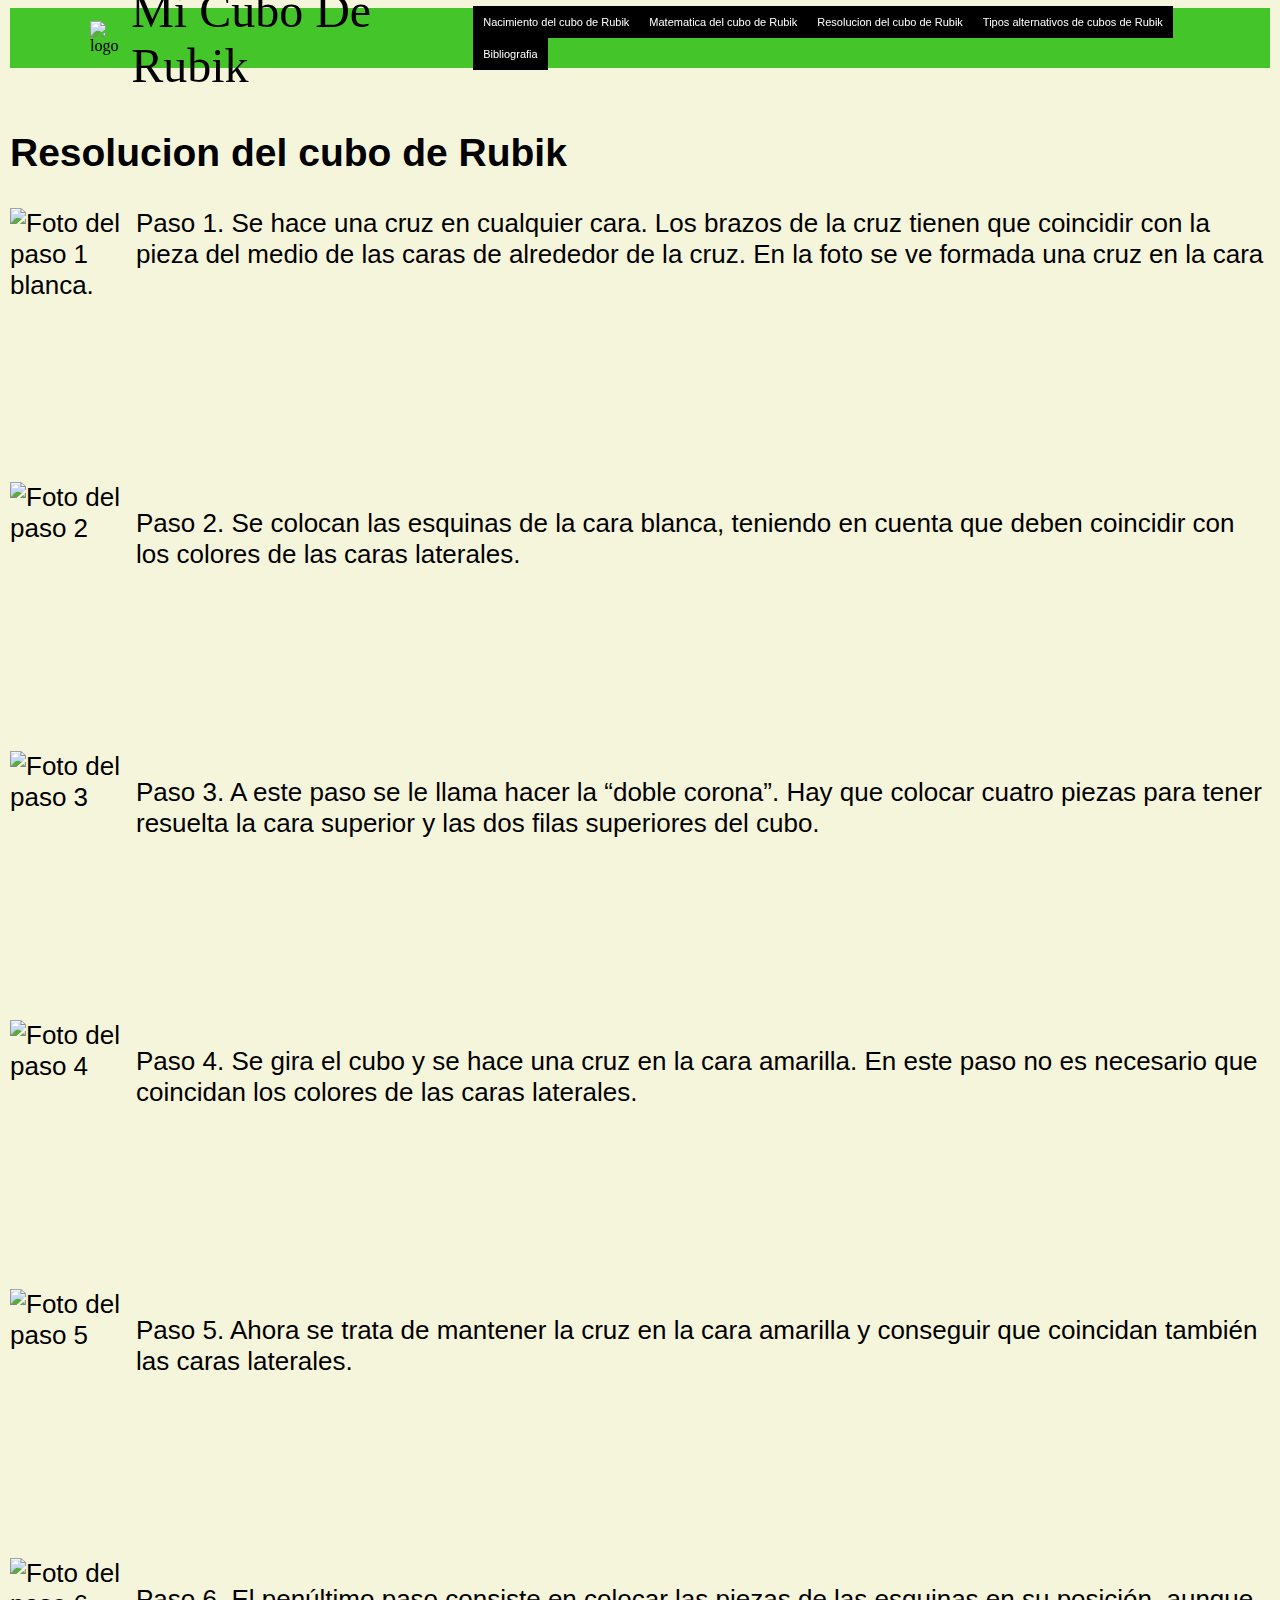
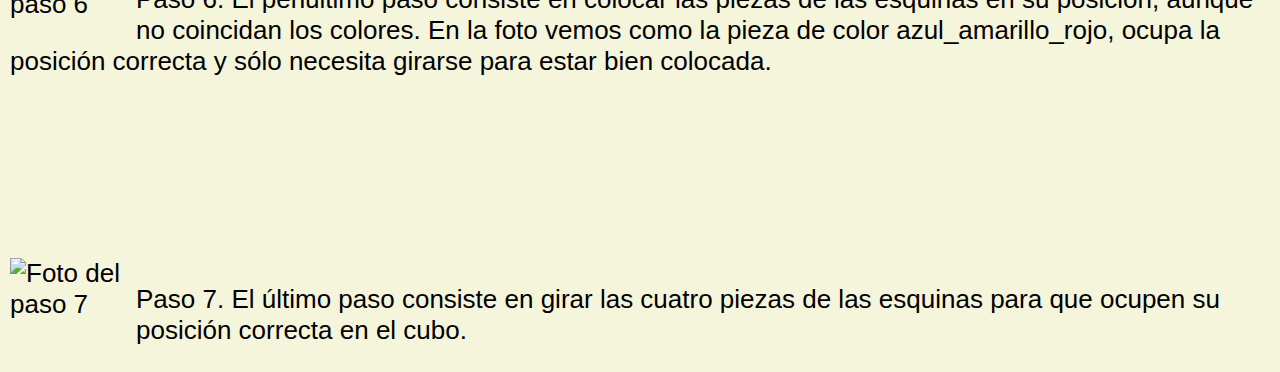
==== index3.html @ 4a59d2eb "Add files via upload" ====
<!DOCTYPE html>
<html lang="en">
<head>
    <meta charset="UTF-8">
    <meta name="viewport" content="width=device-width, initial-scale=1.0">
    <link rel="stylesheet" href="estilos.css">
    <title>Resolucion</title>
</head>
<body style="background-color: beige;">
    <header class="container">
        <img class="logo" src="./IMG/logo.png" alt ="logo">
        <h1>Mi Cubo De Rubik</h1>
            <ul id="button" class="Menu">
                <li><a href="./index.html">Nacimiento del cubo de Rubik</a></li>
                <li><a href="./index2.html">Matematica del cubo de Rubik</a></li>
                <li><a href="./index3.html">Resolucion del cubo de Rubik</a></li>
                <li><a href="./index4.html">Tipos alternativos de cubos de Rubik</a></li>
                <li><a href="./index5.html">Bibliografia</a></li>
            </ul>
    </header>

    <main>
        <br>

        <h2 id="Resolucion">Resolucion del cubo de Rubik</h2>
            <img class="Paso1" src="./IMG/Paso1.PNG" alt="Foto del paso 1">
        <p>Paso 1. Se hace una cruz en cualquier cara. Los brazos de la cruz tienen que coincidir con la pieza del medio de las caras de alrededor de la cruz. En la foto se ve formada una cruz en la cara blanca.</p>
        <br><br><br><br><br>
        <img class="Paso2" src="./IMG/Paso2.PNG" alt="Foto del paso 2">
        <p>Paso 2. Se colocan las esquinas de la cara blanca, teniendo en cuenta que deben coincidir con los colores de las caras laterales.</p>
        <br><br><br><br><br>
        <img class="Paso3" src="./IMG/Paso3.png" alt="Foto del paso 3">
        <p>Paso 3. A este paso se le llama hacer la “doble corona”. Hay que colocar cuatro piezas para tener resuelta la cara superior y las dos filas superiores del cubo.</p>
        <br><br><br><br><br>
        <img class="Paso4" src="./IMG/Paso4.png" alt="Foto del paso 4">
        <p>Paso 4. Se gira el cubo y se hace una cruz en la cara amarilla. En este paso no es necesario que coincidan los colores de las caras laterales.</p>
        <br><br><br><br><br>
        <img class="Paso5" src="./IMG/Paso5.png" alt="Foto del paso 5">
        <p>Paso 5. Ahora se trata de mantener la cruz en la cara amarilla y conseguir que coincidan también las caras laterales.</p>
        <br><br><br><br><br>
        <img class="Paso6" src="./IMG/Paso6.png" alt="Foto del paso 6">
        <p>Paso 6. El penúltimo paso consiste en colocar las piezas de las esquinas en su posición, aunque no coincidan los colores. En la foto vemos como la pieza de color azul_amarillo_rojo, ocupa la posición correcta y sólo necesita girarse para estar bien colocada.</p>
        <br><br><br><br><br>
        <img class="Paso7" src="./IMG/Cubo.jpg" alt="Foto del paso 7">
        <p>Paso 7. El último paso consiste en girar las cuatro piezas de las esquinas para que ocupen su posición correcta en el cubo.</p>


    </main>


</body>
</html>
---- estilos.css ----
body{
    
    margin-right: 10px;
    align-content: initial;
    margin-left: 10px;
}

main{
    margin: 0px;
    font-size: 26px;
    font-family: 'Gill Sans', 'Gill Sans MT', Calibri, 'Trebuchet MS', sans-serif;
    
}

h1{
    color: black;
    font: 300% Calibri;
    text-align: left;
}


h2{
    color: black;
}

img{
    max-width: 30%;
    float: left;
    
}

table,td {
    border: 1px solid black;
    text-align: center;
    margin:auto;
    background-color: #44c52a88;
    width: 600px;
    height: 50px;
}

.Mirror{
    max-width: 300px;
    float: inherit;

}

.Megamix{
    max-width: 300px;
    float: unset;
}
.xcube{
    max-width: 300px;
    float: unset;
}
.gearball{
    max-width: 300px;
    float: unset;
}

.logo{
    max-width: 4%;
    float: left;
}

.Creador{
    max-width: 33%;
}

.Paso1{
    max-width: 10%;
    float: left;
}

.Paso2{
    max-width: 10%;
    float: left;
}

.Paso3{
    max-width: 10%;
    float: left;
}

.Paso4{
    max-width: 10%;
    float: left;  
}

.Paso5{
    max-width: 10%;
    float: left;  
}

.Paso6{
    max-width: 10%;
    float: left;  
}

.Paso7{
    max-width: 10%;
    float: left;  
}

.gif{
    float: right;
}

#button{
    padding: 0;
}

#button li {
    display: inline;
    
    }

#button li a {
    font-family: Arial;
    font-size: 11px;
    text-decoration: none;
    float: left;
    padding: 10px;
    background-color: black;
    color: #fff;
    }
#button li b {
    font-family: Arial;
    font-size: 11px;
    text-decoration: none;
    float: left;
    padding: 10px;
    background-color: blue;
    color: #fff;
    }
#button li c {
    font-family: Arial;
    font-size: 11px;
    text-decoration: none;
    float: left;
    padding: 10px;
    background-color: orange;
    color: #fff;
    } 
#button li d {
    font-family: Arial;
    font-size: 11px;
    text-decoration: none;
    float: left;
    padding: 10px;
    background-color: rgb(136, 136, 2);
    color: #fff;
    }

#button li e {
    font-family: Arial;
    font-size: 11px;
    text-decoration: none;
    float: left;
    padding: 10px;
    background-color: red;
    color: #fff;
}

#button li a:hover {
    background-color: grey;
    margin-top: -2;
    padding-bottom: 12px;
    }

#button li b:hover {
background-color: blue;
margin-top: -2;
padding-bottom: 12px;
}
#button li c:hover {
background-color: orange;
margin-top: -2;
padding-bottom: 12px;
}
#button li d:hover {
background-color: rgb(136, 136, 2);
margin-top: -2;
padding-bottom: 12px;
}
#button li e:hover {
background-color: red;
margin-top: -2;
padding-bottom: 12px;
}

.container {
    width: 100%;
    height: 60px;
    background: #44c52a;
    display: flex;
    justify-content: space-between;
    align-items: center;
    padding: 0 5rem;
    box-sizing: border-box;
    position: sticky;
    top: 0px;
}

.banner {
    width: 100%;
    padding: 9rem 3rem;
    text-align: center;
    background: url("../img/fondo.jpg");
    background-color: rgba(0, 0, 0, 0.3);
    background-blend-mode: soft-light;
    background-size: cover;
    background-position: center;
    box-sizing: border-box;
}
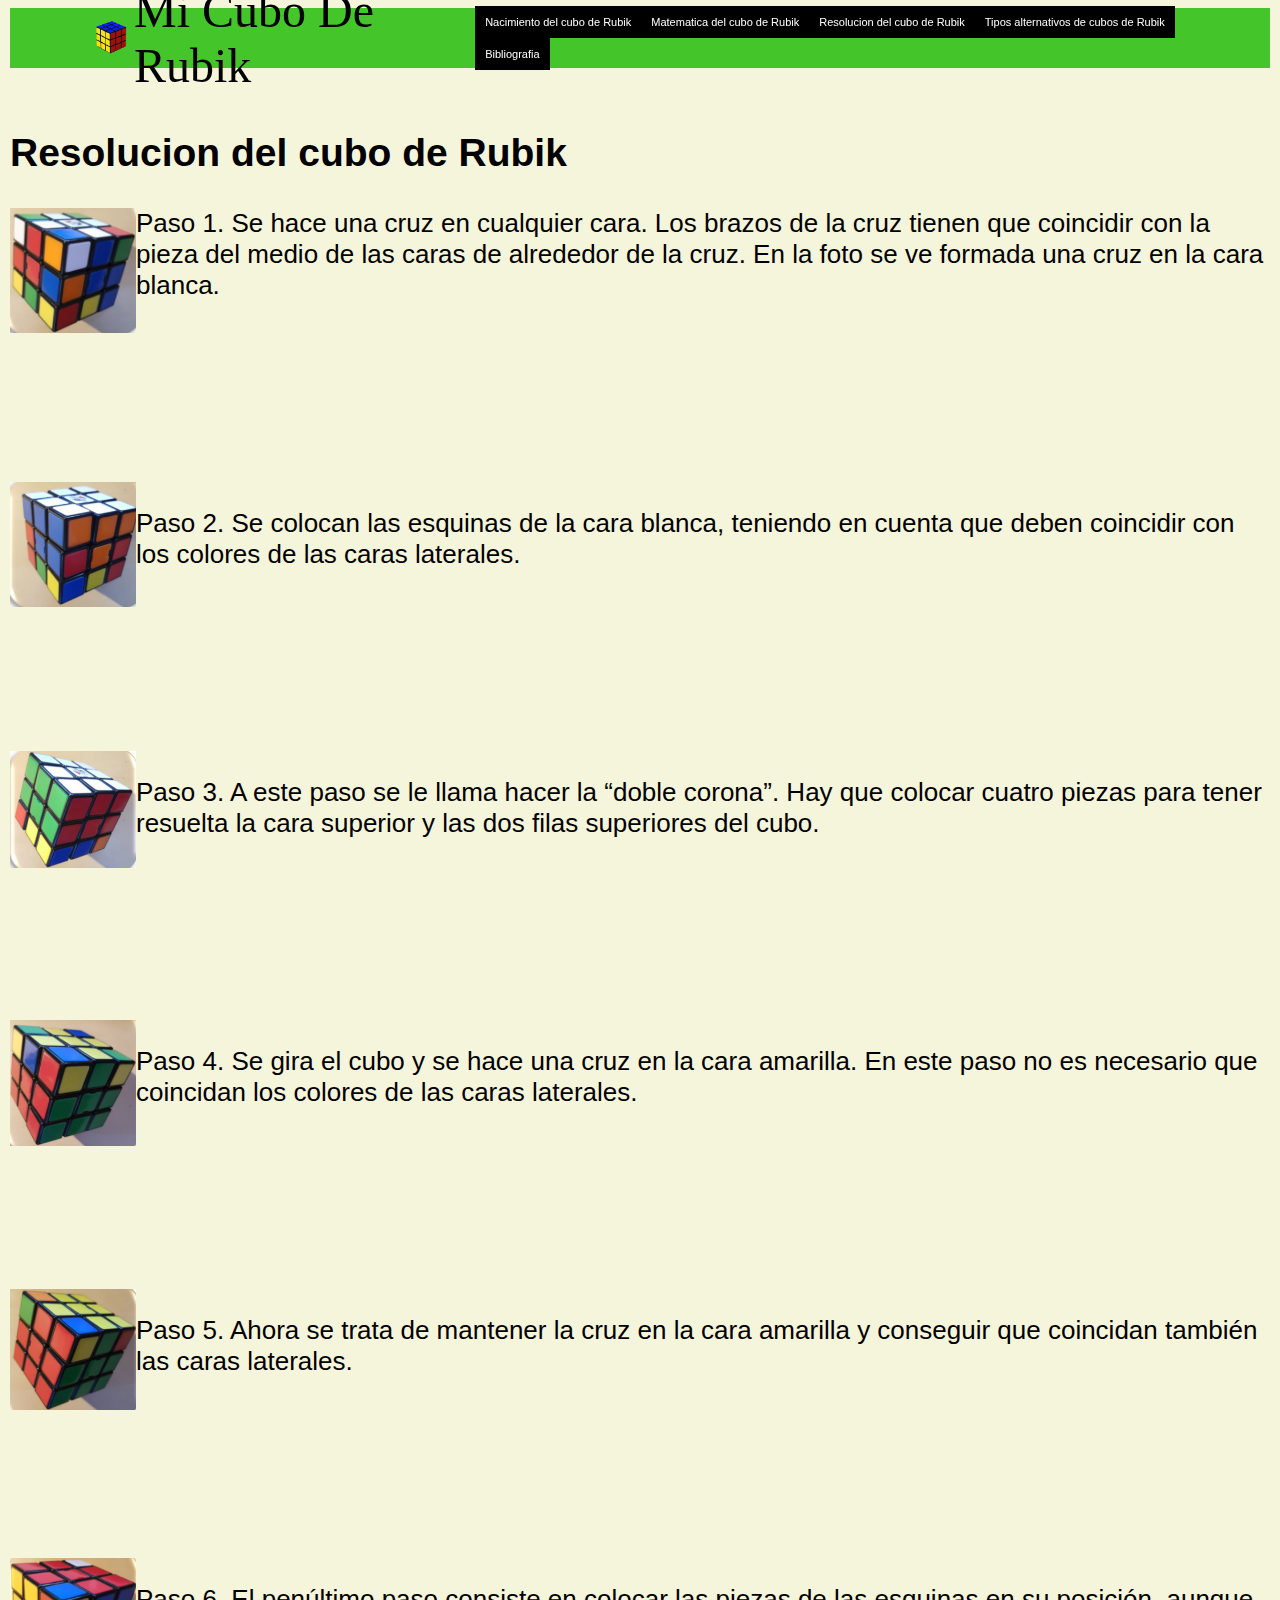
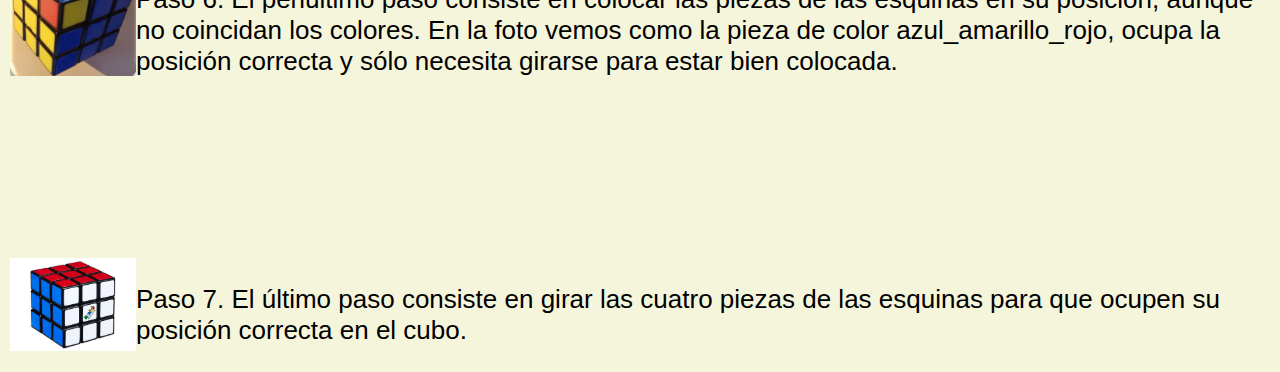
==== commit 621171db: "Update index3.html" ====
--- a/index3.html
+++ b/index3.html
@@ -26,7 +26,7 @@
             <img class="Paso1" src="./IMG/Paso1.PNG" alt="Foto del paso 1">
         <p>Paso 1. Se hace una cruz en cualquier cara. Los brazos de la cruz tienen que coincidir con la pieza del medio de las caras de alrededor de la cruz. En la foto se ve formada una cruz en la cara blanca.</p>
         <br><br><br><br><br>
-        <img class="Paso2" src="./IMG/Paso2.PNG" alt="Foto del paso 2">
+        <img class="Paso2" src="./IMG/Paso2.png" alt="Foto del paso 2">
         <p>Paso 2. Se colocan las esquinas de la cara blanca, teniendo en cuenta que deben coincidir con los colores de las caras laterales.</p>
         <br><br><br><br><br>
         <img class="Paso3" src="./IMG/Paso3.png" alt="Foto del paso 3">
@@ -49,4 +49,4 @@
 
 
 </body>
-</html>+</html>
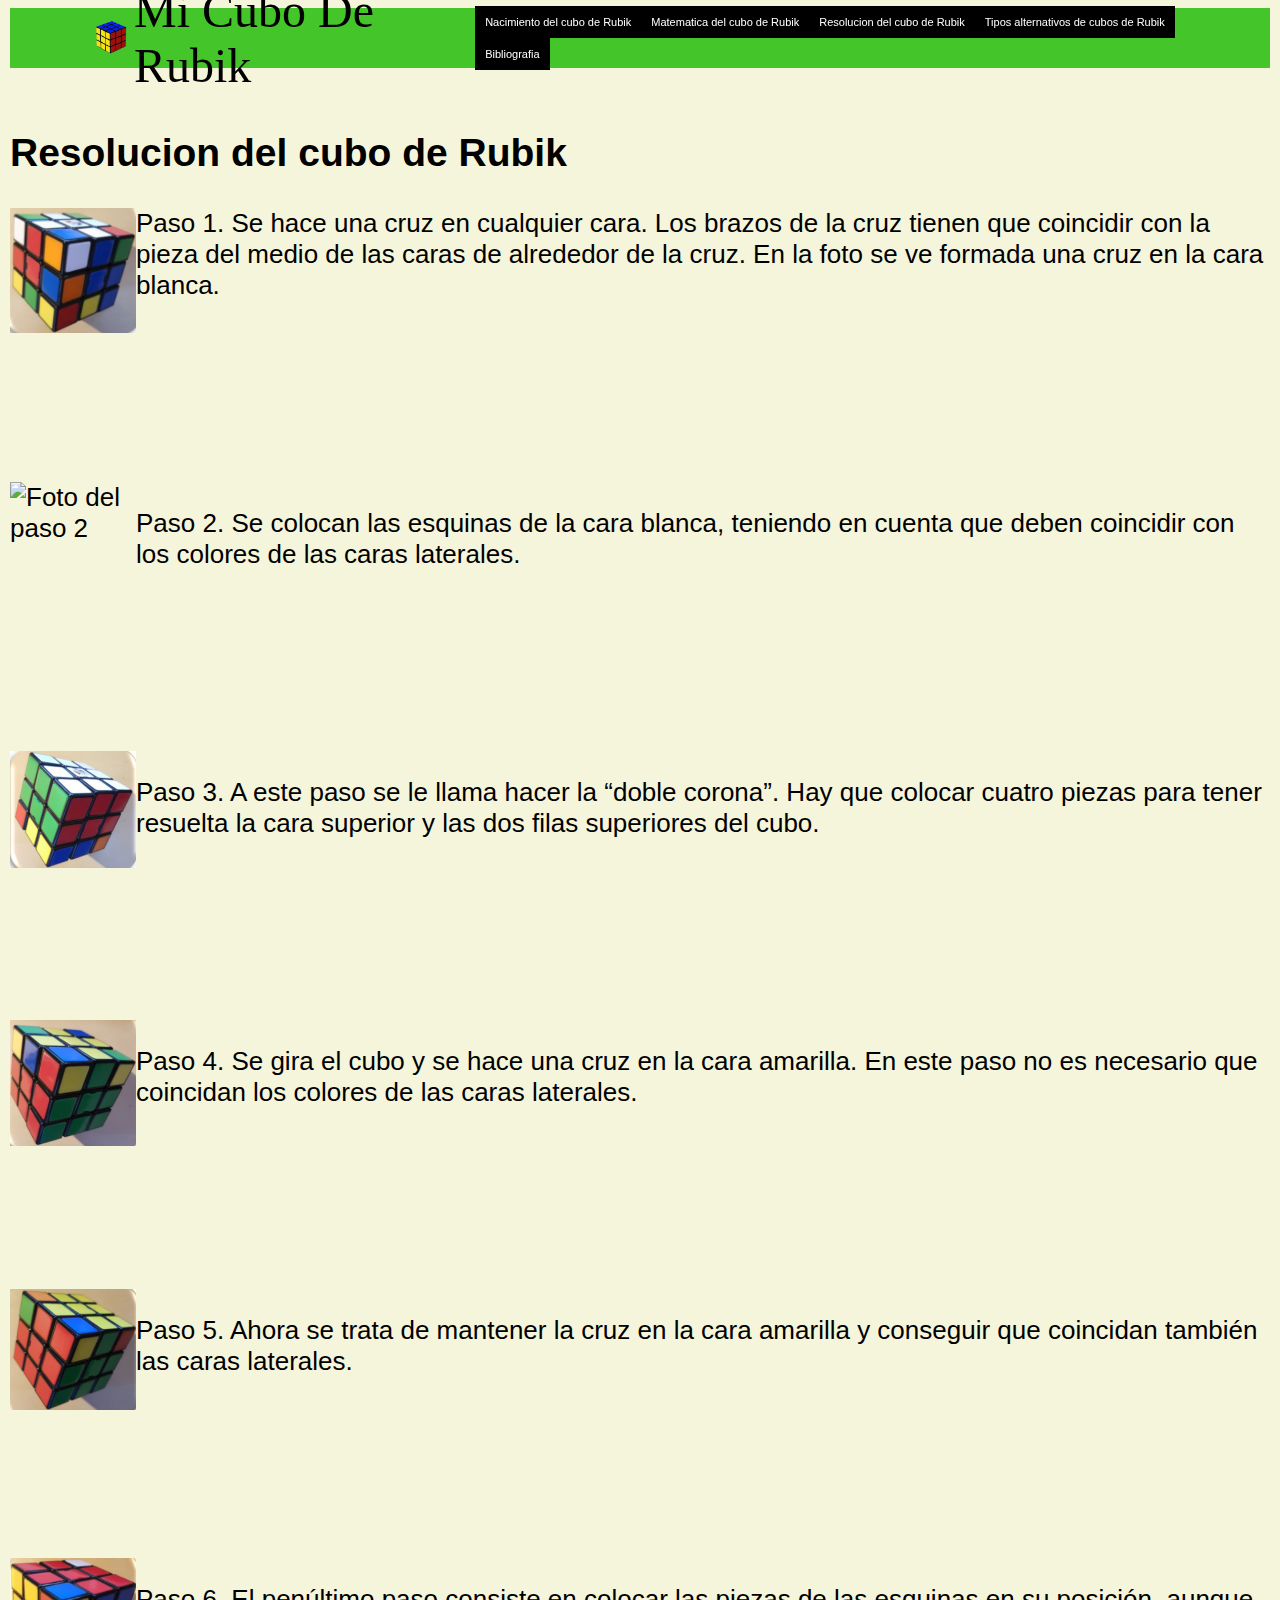
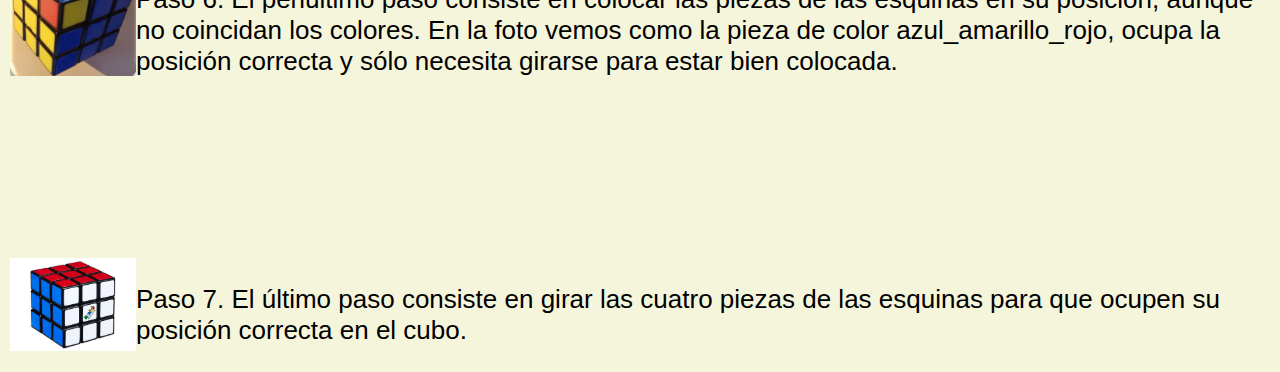
==== commit fab396d0: "Update index3.html" ====
--- a/index3.html
+++ b/index3.html
@@ -26,7 +26,7 @@
             <img class="Paso1" src="./IMG/Paso1.PNG" alt="Foto del paso 1">
         <p>Paso 1. Se hace una cruz en cualquier cara. Los brazos de la cruz tienen que coincidir con la pieza del medio de las caras de alrededor de la cruz. En la foto se ve formada una cruz en la cara blanca.</p>
         <br><br><br><br><br>
-        <img class="Paso2" src="./IMG/Paso2.png" alt="Foto del paso 2">
+        <img class="Paso2" src="./IMG/Paso2.PNG" alt="Foto del paso 2">
         <p>Paso 2. Se colocan las esquinas de la cara blanca, teniendo en cuenta que deben coincidir con los colores de las caras laterales.</p>
         <br><br><br><br><br>
         <img class="Paso3" src="./IMG/Paso3.png" alt="Foto del paso 3">
